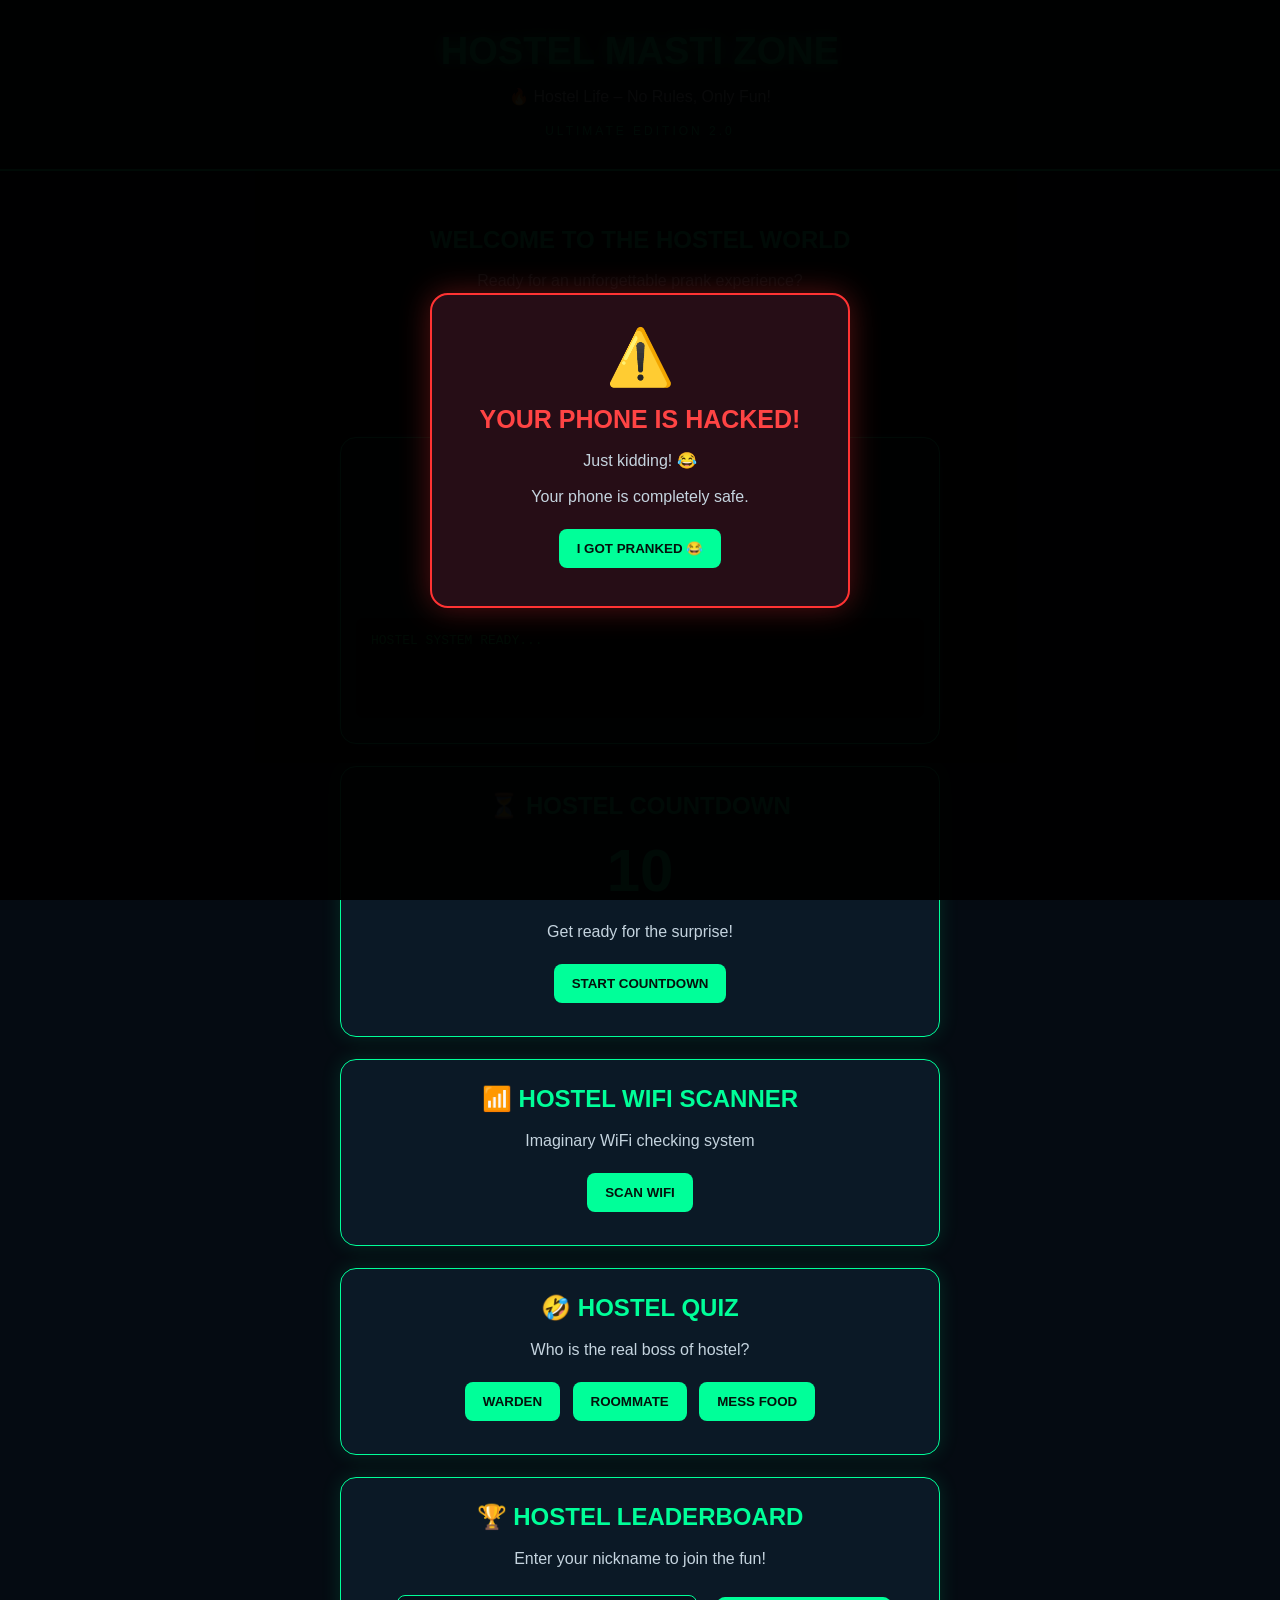
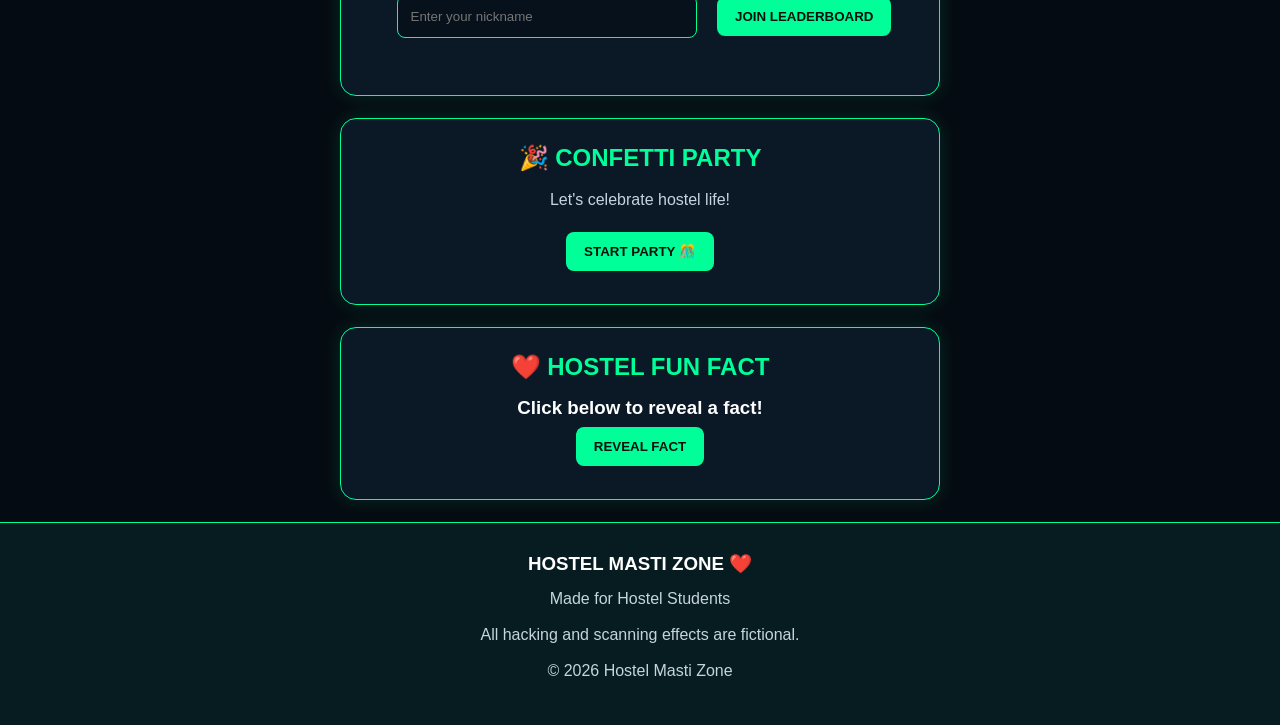
==== hostel.html @ fb420555 "Add files via upload # Hostel Prank Website 😂  Welcome to the ultimate Hostel Prank Zone! 🤣 Get re" ====
<!DOCTYPE html>
<html lang="en">
<head>
<meta charset="UTF-8">
<meta name="viewport" content="width=device-width, initial-scale=1.0">
<title>Hostel Masti Zone 2.0</title>
<link rel="stylesheet" href="prank.css">
</head>
<body>

<canvas id="matrix"></canvas>

<div id="alertBox" class="overlay">
  <div class="alert">
    <div class="warning">⚠️</div>
    <h1>YOUR PHONE IS HACKED!</h1>
    <p>Just kidding! 😂</p>
    <p>Your phone is completely safe.</p>
    <button onclick="closeAlert()">I GOT PRANKED 😂</button>
  </div>
</div>

<header>
  <h1>HOSTEL MASTI ZONE</h1>
  <p>🔥 Hostel Life – No Rules, Only Fun!</p>
  <span class="version">ULTIMATE EDITION 2.0</span>
</header>

<main>

<section class="hero">
  <h2>WELCOME TO THE HOSTEL WORLD</h2>
  <p>Ready for an unforgettable prank experience?</p>
  <button onclick="surprise()">🎁 GET SURPRISE</button>
  <h3 id="surpriseText"></h3>
</section>

<section class="card">
  <h2>💻 MATRIX HACKER SIMULATOR</h2>
  <p>Fictional hacker animation</p>
  <button onclick="startHacker()">START SIMULATION</button>
  <div id="terminal">HOSTEL SYSTEM READY...</div>
</section>

<section class="card">
  <h2>⏳ HOSTEL COUNTDOWN</h2>
  <h3 id="countdown">10</h3>
  <p id="countMessage">Get ready for the surprise!</p>
  <button onclick="startCountdown()">START COUNTDOWN</button>
</section>

<section class="card">
  <h2>📶 HOSTEL WIFI SCANNER</h2>
  <p>Imaginary WiFi checking system</p>
  <button onclick="wifiCheck()">SCAN WIFI</button>
  <h3 id="wifiResult"></h3>
</section>

<section class="card">
  <h2>🤣 HOSTEL QUIZ</h2>
  <p id="question">Who is the real boss of hostel?</p>
  <button onclick="answer('Warden')">WARDEN</button>
  <button onclick="answer('Roommate')">ROOMMATE</button>
  <button onclick="answer('Mess Food')">MESS FOOD</button>
  <h3 id="quizResult"></h3>
</section>

<section class="card">
  <h2>🏆 HOSTEL LEADERBOARD</h2>
  <p>Enter your nickname to join the fun!</p>
  <input id="playerName" placeholder="Enter your nickname" maxlength="20">
  <button onclick="addPlayer()">JOIN LEADERBOARD</button>
  <ol id="leaderboard"></ol>
</section>

<section class="card">
  <h2>🎉 CONFETTI PARTY</h2>
  <p>Let's celebrate hostel life!</p>
  <button onclick="party()">START PARTY 🎊</button>
</section>

<section class="card">
  <h2>❤️ HOSTEL FUN FACT</h2>
  <h3 id="funFact">Click below to reveal a fact!</h3>
  <button onclick="funFact()">REVEAL FACT</button>
</section>

</main>

<footer>
  <h3>HOSTEL MASTI ZONE ❤️</h3>
  <p>Made for Hostel Students</p>
  <p>All hacking and scanning effects are fictional.</p>
  <p>© 2026 Hostel Masti Zone</p>
</footer>

<script src="script.js"></script>
</body>
</html>
---- prank.css ----
* {
  margin: 0;
  padding: 0;
  box-sizing: border-box;
}

body {
  background: #050b12;
  color: white;
  font-family: Arial, sans-serif;
  text-align: center;
  overflow-x: hidden;
}

#matrix {
  position: fixed;
  inset: 0;
  width: 100%;
  height: 100%;
  z-index: -1;
  opacity: .22;
  pointer-events: none;
}

header {
  padding: 30px 10px;
  background: #071c20;
  border-bottom: 2px solid #00ff99;
}

header h1 {
  color: #00ff99;
  font-size: clamp(23px, 6vw, 38px);
  text-shadow: 0 0 15px #00ff99;
}

header p {
  margin: 12px;
}

.version {
  color: #00ff99;
  font-size: 12px;
  letter-spacing: 3px;
}

.hero {
  padding: 55px 15px;
}

.hero h2 {
  color: #00ff99;
  margin-bottom: 15px;
}

.card {
  width: 92%;
  max-width: 600px;
  margin: 22px auto;
  padding: 25px 15px;
  background: rgba(12, 27, 40, .96);
  border: 1px solid #00ff99;
  border-radius: 16px;
  box-shadow: 0 0 20px #00ff9922;
}

.card h2 {
  color: #00ff99;
  margin-bottom: 16px;
}

p {
  color: #c5d4df;
  margin: 12px 0;
  line-height: 1.5;
}

button {
  background: #00ff99;
  color: #04120c;
  padding: 12px 18px;
  margin: 8px 4px;
  border: none;
  border-radius: 8px;
  font-weight: bold;
  cursor: pointer;
  transition: .3s;
}

button:hover {
  background: #00cc77;
  transform: translateY(-2px);
}

input {
  width: 90%;
  max-width: 300px;
  padding: 13px;
  border-radius: 8px;
  border: 1px solid #00ff99;
  background: #07111b;
  color: white;
  margin: 12px;
}

#terminal {
  background: black;
  color: #00ff66;
  font-family: monospace;
  padding: 15px;
  margin-top: 20px;
  min-height: 100px;
  text-align: left;
  border-radius: 8px;
  overflow-wrap: anywhere;
}

#countdown {
  color: #00ff99;
  font-size: 60px;
  margin: 15px;
}

#leaderboard {
  text-align: left;
  max-width: 300px;
  margin: 20px auto;
  line-height: 2;
}

.overlay {
  display: none;
  position: fixed;
  inset: 0;
  background: rgba(0,0,0,.96);
  z-index: 1000;
  align-items: center;
  justify-content: center;
  padding: 15px;
}

.alert {
  width: 100%;
  max-width: 420px;
  background: #260d16;
  border: 2px solid #ff3333;
  border-radius: 18px;
  padding: 30px 15px;
  box-shadow: 0 0 30px #ff333355;
}

.alert h1 {
  color: #ff4444;
  margin: 15px 0;
  font-size: 25px;
}

.warning {
  font-size: 55px;
}

footer {
  padding: 30px 10px;
  background: #071c20;
  border-top: 1px solid #00ff99;
}

@media(max-width:480px) {
  .card {
    width: 94%;
  }

  .alert h1 {
    font-size: 21px;
  }

  button {
    max-width: 100%;
  }
}
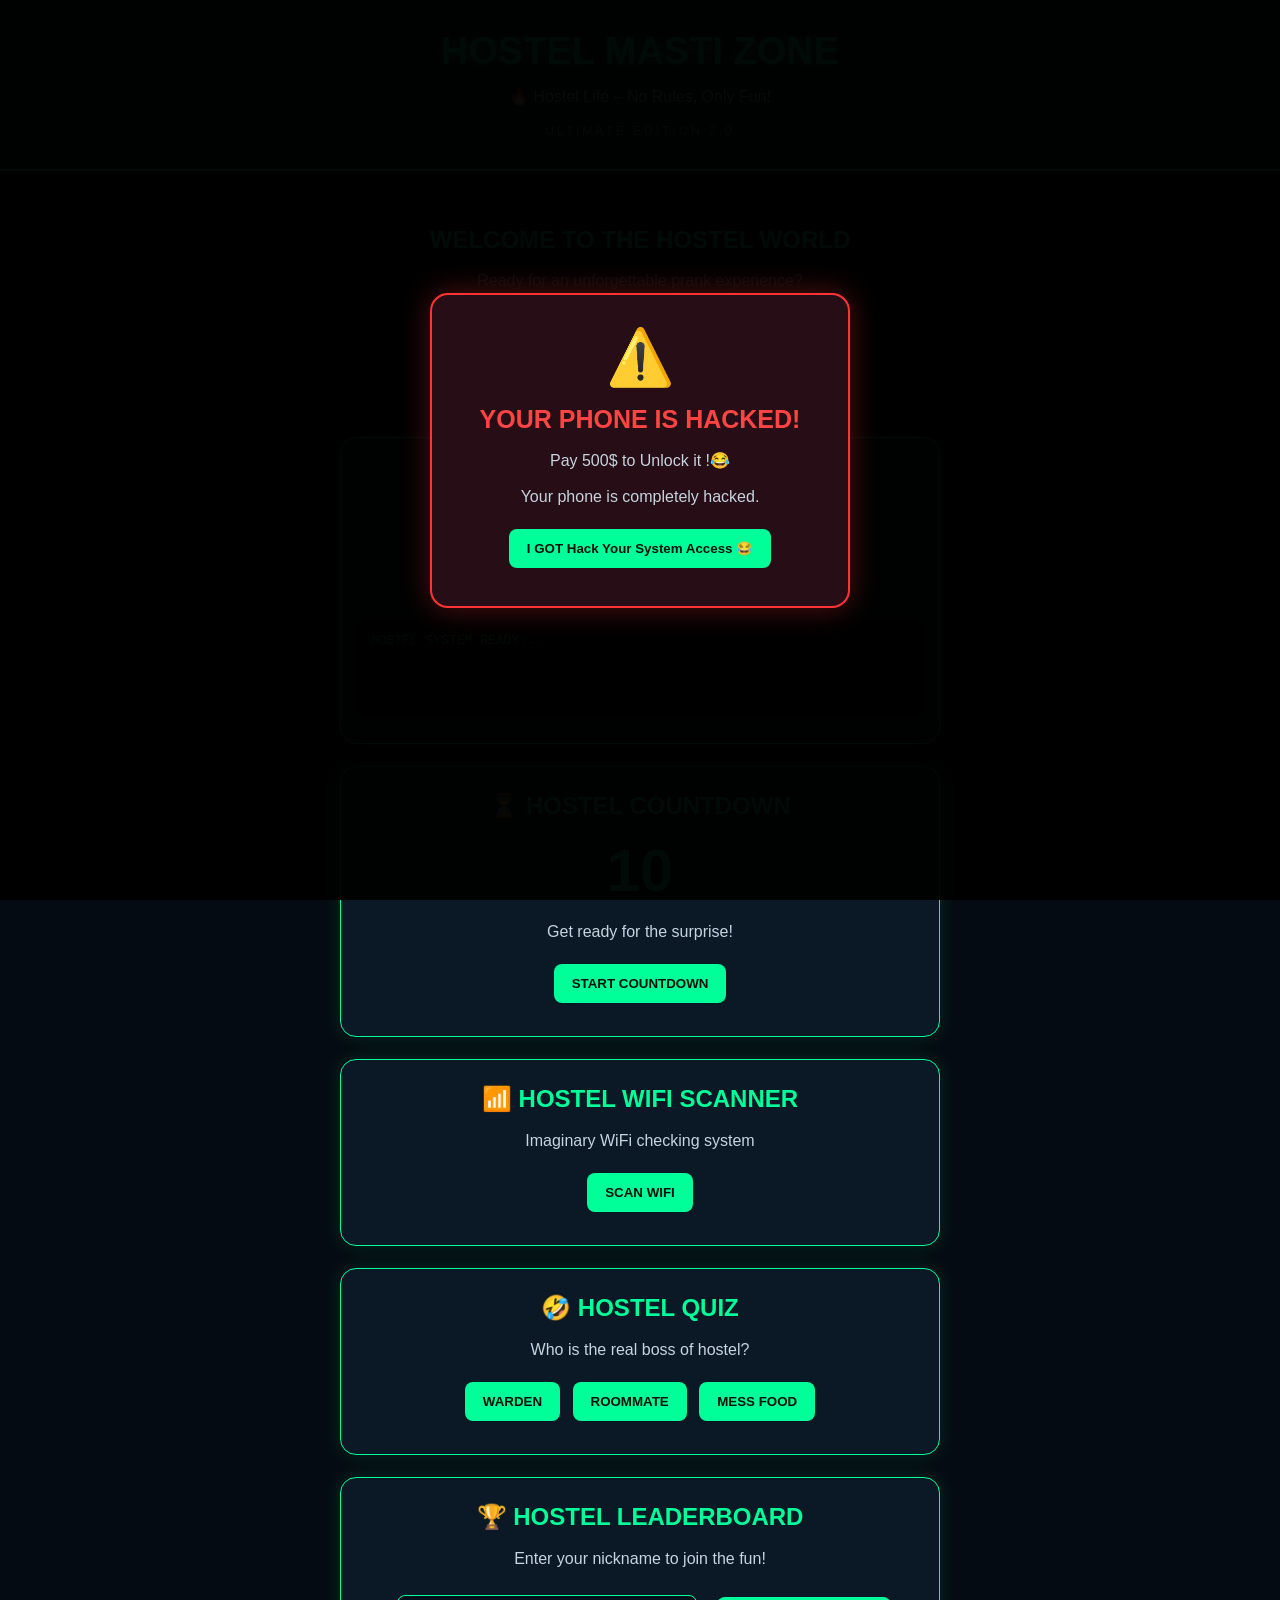
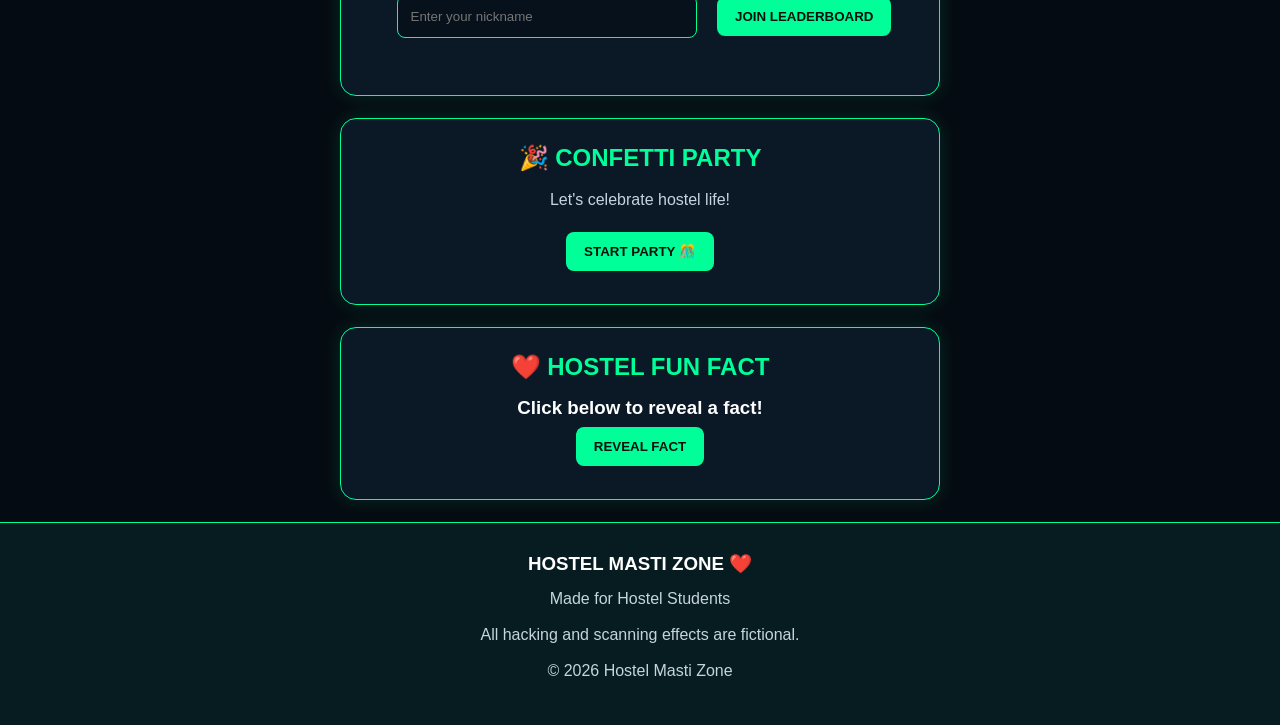
==== commit 9091c4f9: "Modify alert box content and button text Updated alert message and button text in the alert box." ====
--- a/hostel.html
+++ b/hostel.html
@@ -14,9 +14,9 @@
   <div class="alert">
     <div class="warning">⚠️</div>
     <h1>YOUR PHONE IS HACKED!</h1>
-    <p>Just kidding! 😂</p>
-    <p>Your phone is completely safe.</p>
-    <button onclick="closeAlert()">I GOT PRANKED 😂</button>
+    <p> Pay 500$ to Unlock it !😂 </p>
+    <p>Your phone is completely hacked.</p>
+    <button onclick="closeAlert()">I GOT Hack Your System Access 😂</button>
   </div>
 </div>
 
@@ -59,7 +59,7 @@
 <section class="card">
   <h2>🤣 HOSTEL QUIZ</h2>
   <p id="question">Who is the real boss of hostel?</p>
-  <button onclick="answer('Warden')">WARDEN</button>
+  <button onclick="answer('Owner')">WARDEN</button>
   <button onclick="answer('Roommate')">ROOMMATE</button>
   <button onclick="answer('Mess Food')">MESS FOOD</button>
   <h3 id="quizResult"></h3>
@@ -96,4 +96,4 @@
 
 <script src="script.js"></script>
 </body>
-</html>+</html>
